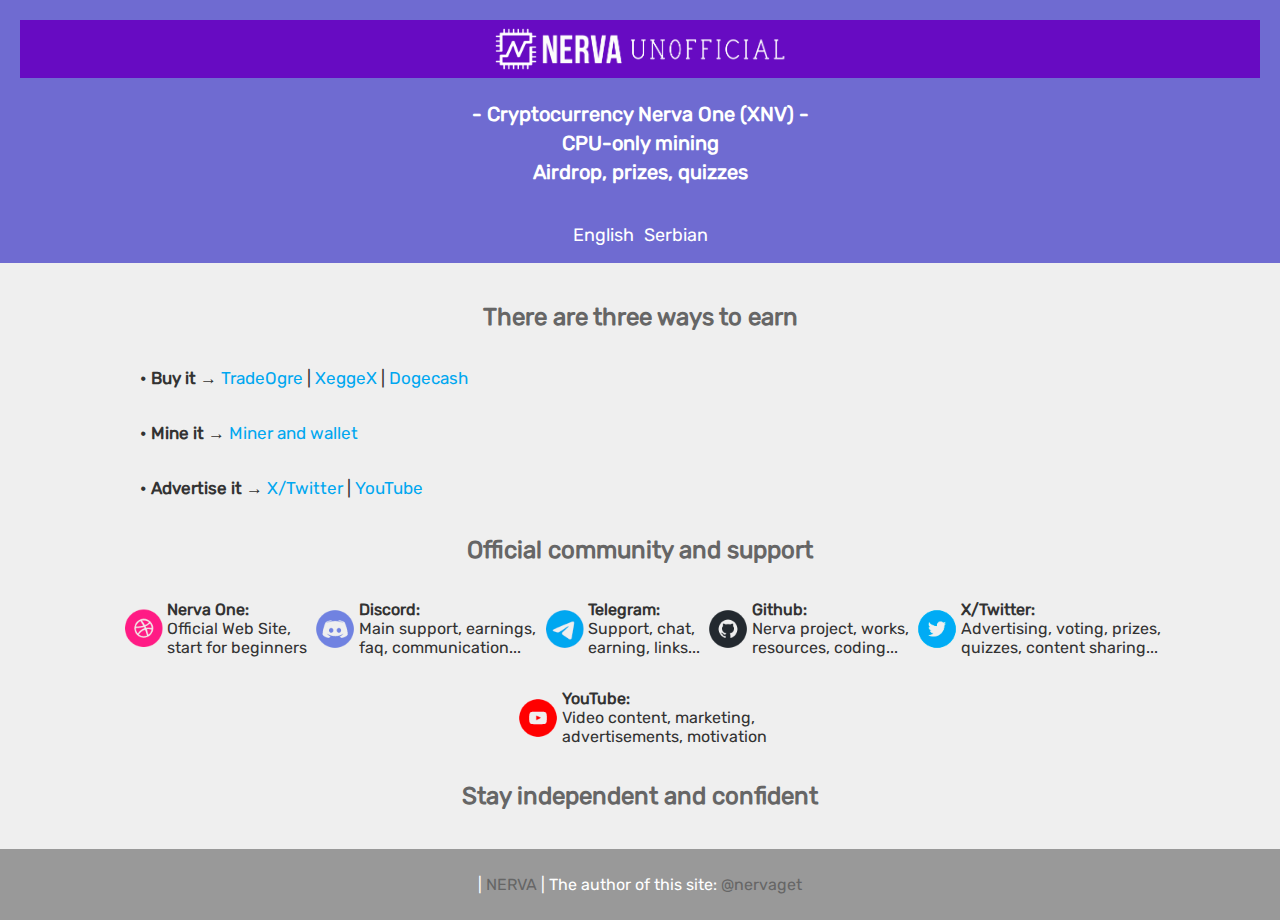
==== index.html @ a3fc195a "Update index.html" ====
<!DOCTYPE html>
<html lang="en">
<head>
    <meta charset="UTF-8">
    <meta name="viewport" content="width=device-width, initial-scale=1.0">
    <title>Cryptocurrency Nerva One (XNV)</title>
    <style>
        @font-face {
            font-family: 'Rubik';
            src: url('rubik/Rubik-Regular.ttf') format('truetype');
            font-weight: normal;
            font-style: normal;
        }
        body {
            font-family: 'Rubik', Arial, sans-serif;
            margin: 0;
            padding: 0;
            box-sizing: border-box;
        }
        header {
            background-color: #6f6bd1;
            color: #fff;
            padding-left: 20px;
            padding-right: 20px;
            padding-top: 20px;
            padding-bottom: 1px;
            text-align: center;
            position: relative;
        }
        header h1 {
            max-width: 1000px;
            text-align: center;
            margin: 5px auto;
            font-size: 20px;
        }
        header a {
            color: #fff;
            text-decoration: none;
            margin-left: 5px;
            margin-right: 5px;
            font-size: 18px;
        }
        header a:hover {
            text-decoration: underline;
        }
        .logo-container {
            display: flex;
            justify-content: center;
            align-items: center;
            background-color: #670bc2;
            padding-top: 5px;
        }
        .logo-container img {
            margin: 0px;
        }
        #logo-nerva-picture {
            height: 48px;
        }
        #logo-nerva-text {
            height: 32px;
            margin-left: -10px;
        }
        footer {
            background-color: #999;
            color: #fff;
            text-align: center;
            width: 100%;
            padding-top: 10px;
            padding-bottom: 10px;
        }
        .content {
            padding: 20px;
            text-align: center;
            background-color: #efefef;
            color: #666;
        }
        .content h2 {
            color: #666;
        }
        .content a {
            text-decoration: none;
            color: #00a7f0;
        }
        .content a:hover {
            text-decoration: none;
            color: #666;
        }
        .cont {
            max-width: 1000px;
            color: #333;
            display: inline-flex;
            align-items: center;
            margin: auto;
        }
        .cont1 {
            max-width: 1000px;
            color: #333;
            display: flex;
            align-items: center;
            margin: auto;
            font-size: 17px;
        }
        .icon {
            width: 48px;
            height: 48px;
            margin-top: 5px;
            margin-right: 0px;
        }
        .content p {
            text-align: left;
        }
        footer a {
            text-decoration: none;
            color: #666;
        }
        footer a:hover {
            text-decoration: none;
            color: #fff;
        }
    </style>
</head>
<body>
    <header>
        <div class="logo-container">
            <a href="index.html">
                <img id="logo-nerva-picture" src="img/logo-nerva-picture.png" alt="Logo Picture">
            </a>
            <a href="index.html">
                <img id="logo-nerva-text" src="img/logo-nerva-text.png" alt="Logo Text">
            </a>
        </div>
        <br>
        <h1>- Cryptocurrency Nerva One (XNV) -</h1>
        <h1>CPU-only mining</h1>
        <h1>Airdrop, prizes, quizzes</h1>
        <br>
        <p><a href="index.html">English</a><a href="#">Serbian</a></p>
    </header>
    
    <div class="content">
        <h2>There are three ways to earn</h2>
        <div class="cont1">
        <p><b>&bull; Buy it &rarr;</b> <a href="https://tradeogre.com/markets">TradeOgre</a> | <a href="https://xeggex.com">XeggeX</a> | <a href="https://dogecash.net">Dogecash</a></p>
        </div>
        <div class="cont1">
        <p><b>&bull; Mine it &rarr;</b> <a href="https://github.com/nerva-project/nerva/releases">Miner and wallet</a></p>
        </div>
        <div class="cont1">
        <p><b>&bull; Advertise it &rarr;</b> <a href="https://twitter.com">X/Twitter</a> | <a href="https://www.youtube.com">YouTube</a></p>
        </div>
        <h2>Official community and support</h2>
        <div class='cont'>
        <a href="https://nerva.one"><img src='img/site.png' alt='Slika' class='icon'></a>
        <p><b>Nerva One:</b><br>Official Web Site,<br>start for beginners</p>
        </div>
        <div class='cont'>
        <a href="https://discord.gg/xZtFM34Y"><img src='img/discord.png' alt='Slika' class='icon'></a>
        <p><b>Discord:</b><br>Main support, earnings,<br>faq, communication...</p>
        </div>
        <div class='cont'>
        <a href="https://t.me/NervaCrypto"><img src='img/telegram.png' alt='Slika' class='icon'></a>
        <p><b>Telegram:</b><br>Support, chat,<br>earning, links...</p>
        </div>
        <div class='cont'>
        <a href="https://github.com/nerva-project"><img src='img/github.png' alt='Slika' class='icon'></a>
        <p><b>Github:</b><br>Nerva project, works,<br>resources, coding...</p>
        </div>
        <div class='cont'>
        <a href="https://twitter.com/NervaCurrency"><img src='img/twitter.png' alt='Slika' class='icon'></a>
        <p><b>X/Twitter:</b><br>Advertising, voting, prizes,<br>quizzes, content sharing...</p>
        </div>
        <div class='cont'>
        <a href="https://www.youtube.com/@nervapro"><img src='img/youtube.png' alt='Slika' class='icon'></a>
        <p><b>YouTube:</b><br>Video content, marketing,<br>advertisements, motivation</p>
        </div>
        <h2>Stay independent and confident</h2>
    </div>

    <footer>
        <p>| <a href="https://nerva.one">NERVA</a> | The author of this site: <a href="index.html">@nervaget</a></p>
    </footer>
</body>
</html>
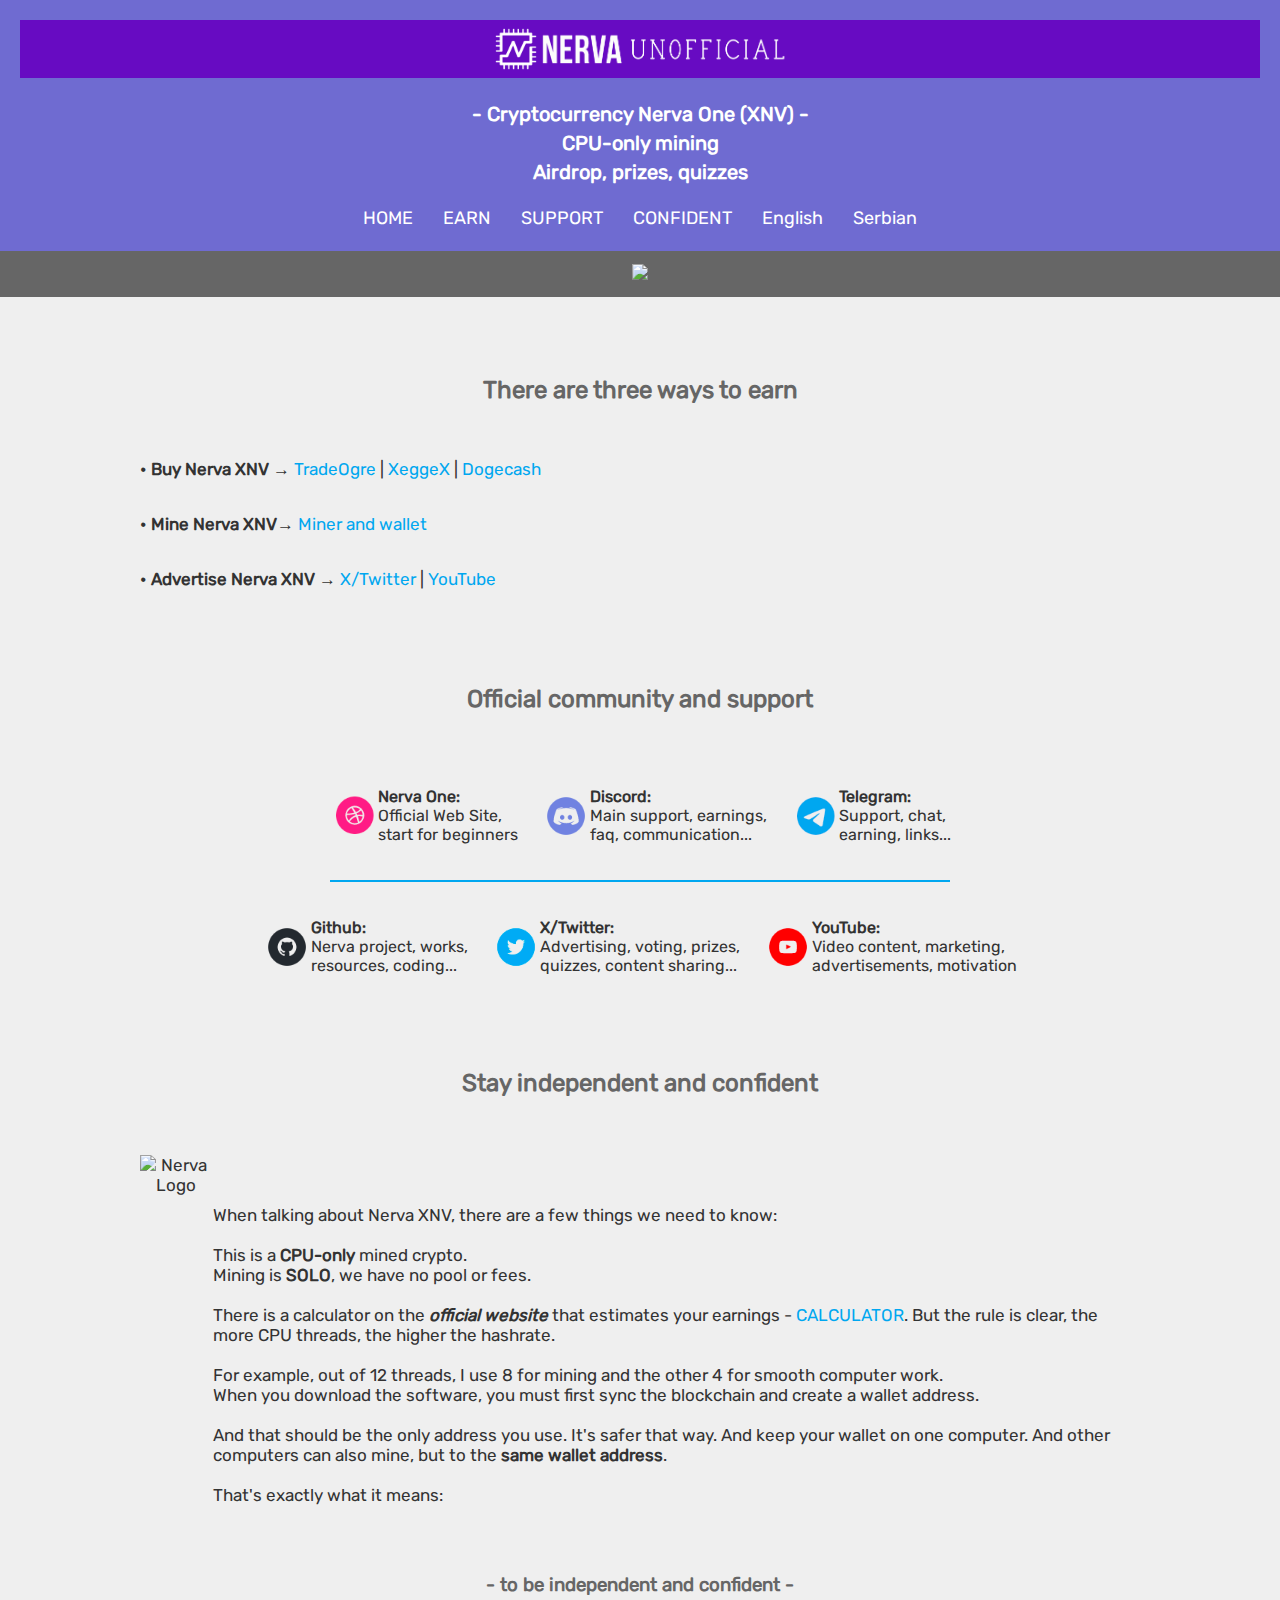
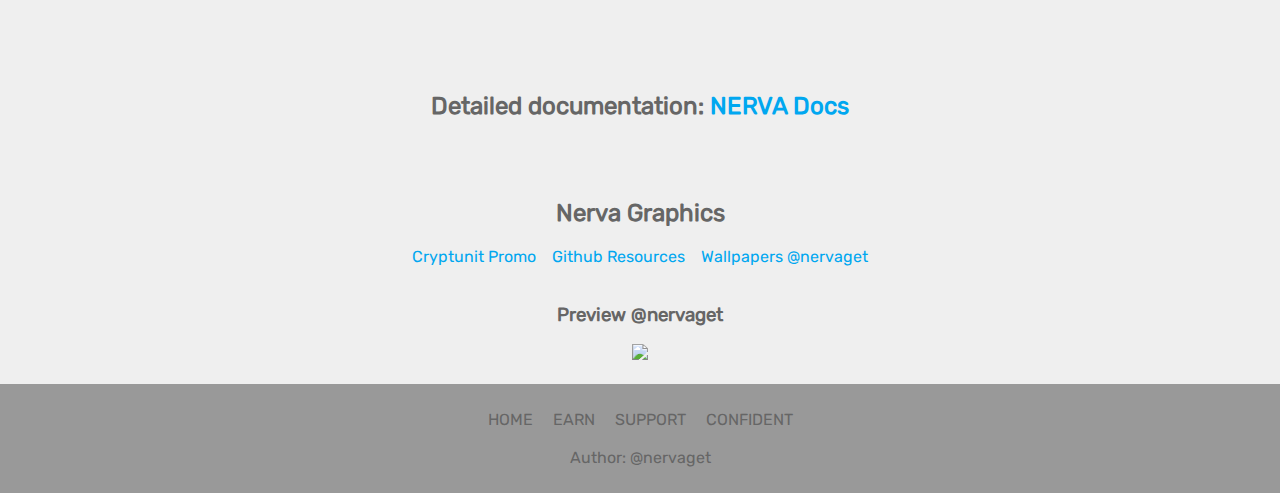
==== commit f6c09597: "Update index.html" ====
--- a/index.html
+++ b/index.html
@@ -2,8 +2,19 @@
 <html lang="en">
 <head>
     <meta charset="UTF-8">
+    <meta http-equiv="X-UA-Compatible" content="IE=edge">
     <meta name="viewport" content="width=device-width, initial-scale=1.0">
     <title>Cryptocurrency Nerva One (XNV)</title>
+    <meta name="description" content="Cryptocurrency NERVA XNV. Content related to buying and mining this CPU-only cryptocurrency.">
+    <meta name="keywords" content="nerva, xnv, crypto, exchange, buying, trading, mining">
+    <meta name="author" content="Nerva In @nervaget">
+    <meta property="og:title" content="Nerva Crypto">
+    <meta property="og:description" content="Cryptocurrency NERVA XNV. Content related to buying and mining this CPU-only cryptocurrency.">
+    <meta property="og:image" content="https://nerva.in/img/logo-nerva.png">
+    <meta property="og:url" content="https://nerva.in">
+    <link rel="canonical" href="https://nerva.in">
+    <meta name="robots" content="index, follow">
+    <link rel="icon" href="img/favicon.ico" type="image/x-icon">
     <style>
         @font-face {
             font-family: 'Rubik';
@@ -12,7 +23,7 @@
             font-style: normal;
         }
         body {
-            font-family: 'Rubik', Arial, sans-serif;
+            font-family: 'Rubik', sans-serif;
             margin: 0;
             padding: 0;
             box-sizing: border-box;
@@ -43,6 +54,10 @@
         header a:hover {
             text-decoration: underline;
         }
+        #mainmenu {
+            margin-top: -5px;
+            line-height: 30px;
+        }
         .logo-container {
             display: flex;
             justify-content: center;
@@ -59,6 +74,17 @@
         #logo-nerva-text {
             height: 32px;
             margin-left: -10px;
+        }
+        #front {
+            max-width: 1050px;
+            height: auto;
+            width: 90%;
+            margin: 1%;
+        }
+        #frontdiv {
+            background-color: #666;
+            align-items: center;
+            text-align: center;
         }
         footer {
             background-color: #999;
@@ -91,6 +117,8 @@
             display: inline-flex;
             align-items: center;
             margin: auto;
+            padding-left: 10px;
+            padding-right: 10px;
         }
         .cont1 {
             max-width: 1000px;
@@ -99,6 +127,9 @@
             align-items: center;
             margin: auto;
             font-size: 17px;
+        }
+        .cont1 p span {
+            text-align: center;
         }
         .icon {
             width: 48px;
@@ -106,9 +137,21 @@
             margin-top: 5px;
             margin-right: 0px;
         }
+        .email {
+            width: 40px;
+            height: 40px;
+            margin-bottom: -15px;
+        }
+        .pic {
+            width: auto;
+            height: 400px;
+        }
         .content p {
             text-align: left;
         }
+        footer p {
+            color: #666;
+        }
         footer a {
             text-decoration: none;
             color: #666;
@@ -116,17 +159,62 @@
         footer a:hover {
             text-decoration: none;
             color: #fff;
+        }
+        .clear {
+            position: relative;
+            min-width: 300px;
+            width: 50%;
+            margin: 20px auto;
+            height: 2px;
+        }
+        .clear::after {
+            content: '';
+            position: absolute;
+            top: 0;
+            left: 0;
+            width: 100%;
+            height: 100%;
+            background-color: #00a7f0;
+        }
+        #por p {
+            text-align: center;
+            align-items: center;
+            margin: auto;
+            display: inline-flex;
+        }
+        #prev {
+            max-width: 626px;
+            height: auto;
+            width: 90%;
+            margin-top: -20px;
+
+        }
+        h2 {
+            padding-top: 20px;
+        }
+        @media screen and (max-width: 1200px) {
+            .cont1 {
+                max-width: 600px;
+                color: #333;
+                display: block;
+                align-items: center;
+                margin: auto;
+                font-size: 17px;
+            }
+            .cont1 p {
+                text-align: center;
+            }
         }
     </style>
 </head>
 <body>
-    <header>
+    <header id="beginning">
         <div class="logo-container">
             <a href="index.html">
-                <img id="logo-nerva-picture" src="img/logo-nerva-picture.png" alt="Logo Picture">
+                <img id="logo-nerva-picture" src="img/logo-nerva-picture.png" alt="Nerva Logo Picture">
             </a>
             <a href="index.html">
-                <img id="logo-nerva-text" src="img/logo-nerva-text.png" alt="Logo Text">
+                <img id="logo-nerva-text" src="img/logo-nerva-text.png" alt="Nerva Logo Text">
             </a>
         </div>
         <br>
@@ -134,50 +222,98 @@
         <h1>CPU-only mining</h1>
         <h1>Airdrop, prizes, quizzes</h1>
         <br>
-        <p><a href="index.html">English</a><a href="#">Serbian</a></p>
+        <p id="mainmenu"><a href="#beginning">HOME</a> &nbsp;&nbsp;&nbsp; <a href="#earn">EARN</a> &nbsp;&nbsp;&nbsp; <a href="#support">SUPPORT</a> &nbsp;&nbsp;&nbsp; <a href="#confident">CONFIDENT</a> &nbsp;&nbsp;&nbsp; <a href="index.html">English</a> &nbsp;&nbsp;&nbsp; <a href="index-srb.html">Serbian</a></p>
     </header>
-    
-    <div class="content">
-        <h2>There are three ways to earn</h2>
+    <div id="frontdiv">
+        <img id='front' src="img/nerva-one-un-site.png">
+    </div>
+    <div class="content">  
+        <br>
+        <h2 id="earn">There are three ways to earn</h2>
+        <br>
         <div class="cont1">
-        <p><b>&bull; Buy it &rarr;</b> <a href="https://tradeogre.com/markets">TradeOgre</a> | <a href="https://xeggex.com">XeggeX</a> | <a href="https://dogecash.net">Dogecash</a></p>
+        <p><b>&bull; Buy Nerva XNV &rarr;</b> <a href="https://tradeogre.com/markets">TradeOgre</a> | <a href="https://xeggex.com">XeggeX</a> | <a href="https://dogecash.net">Dogecash</a></p>
         </div>
         <div class="cont1">
-        <p><b>&bull; Mine it &rarr;</b> <a href="https://github.com/nerva-project/nerva/releases">Miner and wallet</a></p>
+        <p><b>&bull; Mine Nerva XNV&rarr;</b> <a href="https://github.com/nerva-project/nerva/releases">Miner and wallet</a></p>
         </div>
         <div class="cont1">
-        <p><b>&bull; Advertise it &rarr;</b> <a href="https://twitter.com">X/Twitter</a> | <a href="https://www.youtube.com">YouTube</a></p>
-        </div>
-        <h2>Official community and support</h2>
-        <div class='cont'>
-        <a href="https://nerva.one"><img src='img/site.png' alt='Slika' class='icon'></a>
+        <p><b>&bull; Advertise Nerva XNV &rarr;</b> <a href="https://twitter.com">X/Twitter</a> | <a href="https://www.youtube.com">YouTube</a></p>
+        </div>
+        <br>
+        <br>
+        <h2 id="support">Official community and support</h2>
+        <br><br>
+        <div class='cont'>
+        <a href="https://nerva.one"><img src='img/site.png' alt='Nerva icon' class='icon'></a>
         <p><b>Nerva One:</b><br>Official Web Site,<br>start for beginners</p>
         </div>
         <div class='cont'>
-        <a href="https://discord.gg/xZtFM34Y"><img src='img/discord.png' alt='Slika' class='icon'></a>
+        <a href="https://discord.gg/xZtFM34Y"><img src='img/discord.png' alt='Nerva icon' class='icon'></a>
         <p><b>Discord:</b><br>Main support, earnings,<br>faq, communication...</p>
         </div>
         <div class='cont'>
-        <a href="https://t.me/NervaCrypto"><img src='img/telegram.png' alt='Slika' class='icon'></a>
+        <a href="https://t.me/NervaCrypto"><img src='img/telegram.png' alt='Nerva icon' class='icon'></a>
         <p><b>Telegram:</b><br>Support, chat,<br>earning, links...</p>
         </div>
-        <div class='cont'>
-        <a href="https://github.com/nerva-project"><img src='img/github.png' alt='Slika' class='icon'></a>
+        <div class='clear'></div>
+        <div class='cont'>
+        <a href="https://github.com/nerva-project"><img src='img/github.png' alt='Nerva icon' class='icon'></a>
         <p><b>Github:</b><br>Nerva project, works,<br>resources, coding...</p>
         </div>
         <div class='cont'>
-        <a href="https://twitter.com/NervaCurrency"><img src='img/twitter.png' alt='Slika' class='icon'></a>
+        <a href="https://twitter.com/NervaCurrency"><img src='img/twitter.png' alt='Nerva icon' class='icon'></a>
         <p><b>X/Twitter:</b><br>Advertising, voting, prizes,<br>quizzes, content sharing...</p>
         </div>
         <div class='cont'>
-        <a href="https://www.youtube.com/@nervapro"><img src='img/youtube.png' alt='Slika' class='icon'></a>
+        <a href="https://www.youtube.com/@nervapro"><img src='img/youtube.png' alt='Nerva icon' class='icon'></a>
         <p><b>YouTube:</b><br>Video content, marketing,<br>advertisements, motivation</p>
         </div>
-        <h2>Stay independent and confident</h2>
+        <br><br><br>
+        <h2 id="confident">Stay independent and confident</h2>
+        <br><br>
+        <div class="cont1">
+        <img src='img/logo-nerva.png' alt='Nerva Logo' class='pic'>
+        <p>When talking about Nerva XNV, there are a few things we need to know:<br><br>This is a <b>CPU-only</b> mined crypto.<br>Mining is <b>SOLO</b>, we have no pool or fees.<br><br>There is a calculator on the <b><i>official website</i></b> that estimates your earnings - <a href="https://nerva.one/nerva-mining-profitability-calculator">CALCULATOR</a>. But the rule is clear, the more CPU threads, the higher the hashrate.<br><br>For example, out of 12 threads, I use 8 for mining and the other 4 for smooth computer work.<br>When you download the software, you must first sync the blockchain and create a wallet address.<br><br>And that should be the only address you use. It's safer that way. And keep your wallet on one computer. And other computers can also mine, but to the <b>same wallet address</b>.<br><br>That's exactly what it means:</p>
+        </div>
+        <h3>- to be independent and confident -</h3>
+        <br><br>
+        <h2>Detailed documentation: <a href="https://docs.nerva.one">NERVA Docs</a></h2>
+        <br>
+        <h2 id="confident">Nerva Graphics</h2>
+        <div id="por">
+        <p>
+            <a href="https://www.cryptunit.com/promo/XNV">Cryptunit Promo</a>&nbsp;&nbsp;&nbsp;&nbsp;
+            <a href="https://github.com/nerva-project/resources">Github Resources</a>&nbsp;&nbsp;&nbsp;&nbsp;
+            <a href="https://github.com/nerva-project/wallpapers">Wallpapers @nervaget</a>
+        </p>
+        <br>
+        <br>
+        </div>
+        <h3>Preview @nervaget</h3>
+        <img id="prev" src="img/preview.png">
     </div>
 
     <footer>
-        <p>| <a href="https://nerva.one">NERVA</a> | The author of this site: <a href="index.html">@nervaget</a></p>
+        <p><a href="#beginning">HOME</a> &nbsp;&nbsp;&nbsp; <a href="#earn">EARN</a> &nbsp;&nbsp;&nbsp; <a href="#support">SUPPORT</a> &nbsp;&nbsp;&nbsp; <a href="#confident">CONFIDENT</a><br><br>Author: @nervaget</p>
     </footer>
+    <script>
+    function scrollToAnchor(anchor) {
+      const target = document.querySelector(anchor);
+      if (target) {
+        target.scrollIntoView({
+          behavior: 'smooth'
+        });
+      }
+    }
+
+    document.querySelectorAll('a[href^="#"]').forEach(anchor => {
+      anchor.addEventListener('click', function(e) {
+        e.preventDefault();
+        const href = this.getAttribute('href');
+        scrollToAnchor(href);
+      });
+    });
+  </script>
 </body>
 </html>
